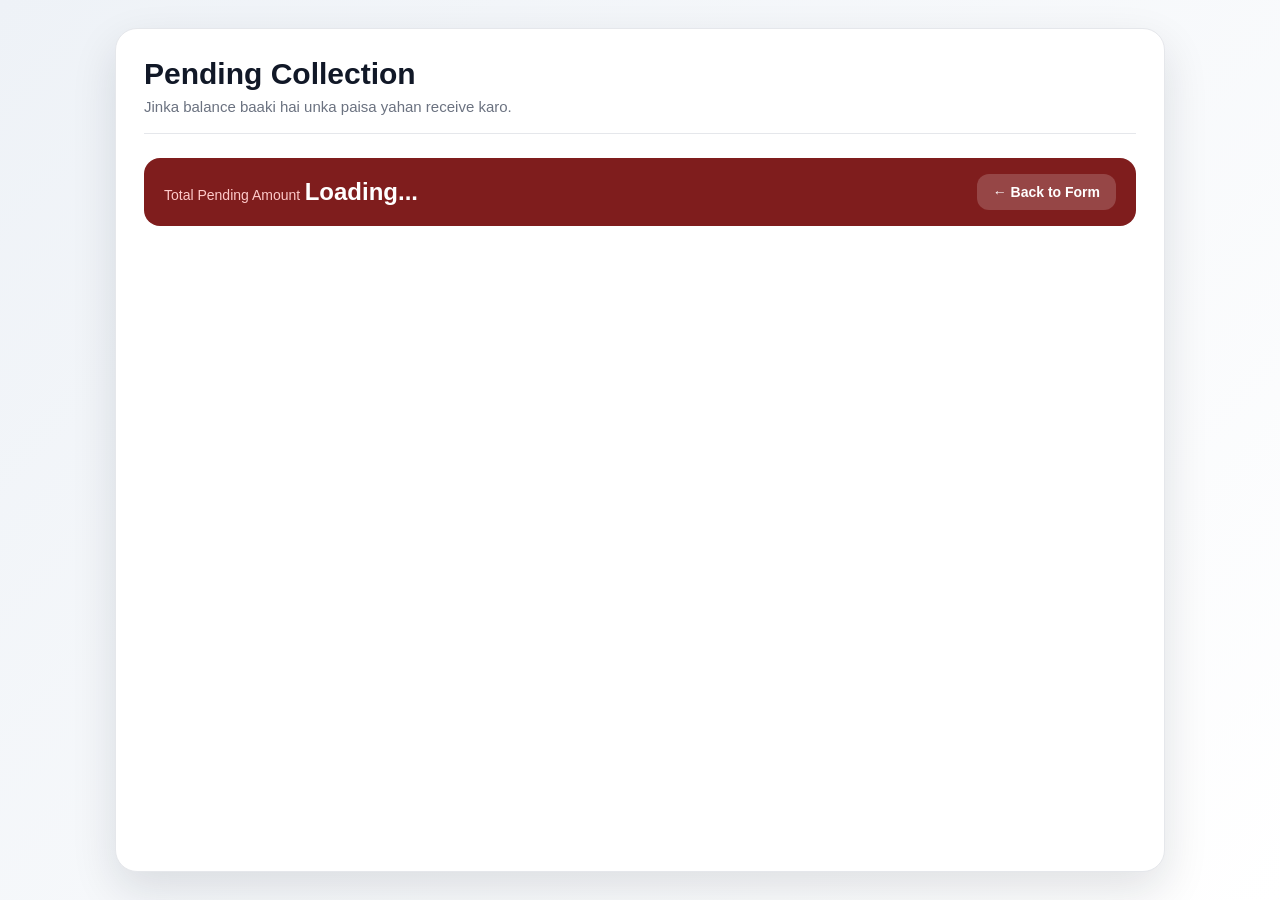
==== pending.html @ baa780fa "Create pending.html" ====
<!DOCTYPE html>
<html lang="en">
<head>
  <meta charset="UTF-8" />
  <meta name="viewport" content="width=device-width, initial-scale=1.0" />
  <title>Pending Collection</title>
  <link rel="stylesheet" href="style.css" />
</head>
<body>
<div class="app">
  <div class="form-card">
    <div class="header">
      <h1>Pending Collection</h1>
      <p>Jinka balance baaki hai unka paisa yahan receive karo.</p>
    </div>

    <div class="pending-banner">
      <div>
        <span>Total Pending Amount</span>
        <strong id="totalPendingText">Loading...</strong>
      </div>
      <a href="index.html" class="collect-link">← Back to Form</a>
    </div>

    <div id="pageMsg"></div>
    <div id="listBox"></div>
  </div>
</div>
<script src="pending.js"></script>
</body>
</html>
---- style.css ----
* {
  box-sizing: border-box;
  font-family: "Segoe UI", Arial, sans-serif;
}

body {
  margin: 0;
  background: linear-gradient(135deg, #eef2f7, #ffffff);
  color: #111827;
}

.app {
  min-height: 100vh;
  padding: 28px 14px;
  display: flex;
  justify-content: center;
}

.form-card {
  width: 100%;
  max-width: 1050px;
  background: #ffffff;
  border-radius: 22px;
  padding: 28px;
  box-shadow: 0 18px 45px rgba(17, 24, 39, 0.12);
  border: 1px solid #e5e7eb;
}

.header {
  margin-bottom: 24px;
  padding-bottom: 18px;
  border-bottom: 1px solid #e5e7eb;
}

.header h1 {
  margin: 0;
  font-size: 30px;
  font-weight: 800;
}

.header p {
  margin: 7px 0 0;
  color: #6b7280;
  font-size: 15px;
}

.item-row {
  display: grid;
  grid-template-columns: 1.5fr 1fr 1fr 1fr 45px;
  gap: 12px;
  background: #f9fafb;
  border: 1px solid #e5e7eb;
  padding: 14px;
  border-radius: 16px;
  margin-bottom: 14px;
  align-items: end;
}

label {
  display: block;
  font-size: 13px;
  font-weight: 700;
  margin-bottom: 7px;
  color: #374151;
}

input,
select,
textarea {
  width: 100%;
  height: 44px;
  border: 1px solid #d1d5db;
  border-radius: 12px;
  padding: 0 12px;
  outline: none;
  font-size: 14px;
  background: #ffffff;
}

textarea {
  height: 95px;
  padding-top: 12px;
  resize: vertical;
}

input:focus,
select:focus,
textarea:focus {
  border-color: #2563eb;
  box-shadow: 0 0 0 4px rgba(37, 99, 235, 0.12);
}

.amount {
  background: #eef2ff;
  font-weight: 800;
}

.add-btn {
  border: none;
  background: #111827;
  color: #ffffff;
  padding: 12px 18px;
  border-radius: 13px;
  font-weight: 800;
  cursor: pointer;
  margin-top: 4px;
}

.remove-btn {
  height: 44px;
  border: none;
  border-radius: 12px;
  background: #ef4444;
  color: #ffffff;
  font-weight: 800;
  cursor: pointer;
}

.summary-grid {
  display: grid;
  grid-template-columns: 1fr 1fr;
  gap: 15px;
  margin: 22px 0;
}

.summary-box {
  background: #111827;
  color: #ffffff;
  border-radius: 18px;
  padding: 18px;
}

.summary-box span {
  display: block;
  color: #cbd5e1;
  font-size: 13px;
  margin-bottom: 8px;
}

.summary-box strong {
  font-size: 25px;
}

.grid-2 {
  display: grid;
  grid-template-columns: 1fr 1fr;
  gap: 15px;
}

.submit-btn {
  width: 100%;
  border: none;
  background: #16a34a;
  color: #ffffff;
  padding: 15px;
  border-radius: 15px;
  font-size: 16px;
  font-weight: 800;
  cursor: pointer;
  margin-top: 18px;
}

.submit-btn:disabled {
  opacity: 0.75;
  cursor: not-allowed;
}

button:hover {
  opacity: 0.92;
}

#msg {
  margin-top: 15px;
  font-weight: 800;
  text-align: center;
}

.success {
  color: #16a34a;
}

.error {
  color: #dc2626;
}

.loader {
  width: 16px;
  height: 16px;
  border: 2px solid rgba(255,255,255,.4);
  border-top-color: #fff;
  border-radius: 50%;
  display: inline-block;
  margin-right: 8px;
  animation: spin .8s linear infinite;
  vertical-align: middle;
}

@keyframes spin {
  to {
    transform: rotate(360deg);
  }
}

@media (max-width: 760px) {
  .form-card {
    padding: 18px;
  }

  .item-row,
  .grid-2,
  .summary-grid {
    grid-template-columns: 1fr;
  }

  .header h1 {
    font-size: 24px;
  }
}
.pending-banner {
  background: #7f1d1d;
  color: #ffffff;
  border-radius: 16px;
  padding: 16px 20px;
  margin-bottom: 20px;
  display: flex;
  justify-content: space-between;
  align-items: center;
}
.pending-banner span {
  font-size: 14px;
  color: #fecaca;
}
.pending-banner strong {
  font-size: 24px;
  font-weight: 800;
}

.collect-link {
  background: rgba(255,255,255,0.18);
  color: #ffffff;
  text-decoration: none;
  padding: 10px 16px;
  border-radius: 12px;
  font-weight: 800;
  font-size: 14px;
  white-space: nowrap;
}
.collect-link:hover { background: rgba(255,255,255,0.28); }

.loading-row {
  text-align: center;
  color: #6b7280;
  padding: 30px;
  font-weight: 700;
}
.pending-row {
  display: flex;
  justify-content: space-between;
  align-items: center;
  gap: 14px;
  background: #f9fafb;
  border: 1px solid #e5e7eb;
  border-radius: 16px;
  padding: 16px;
  margin-bottom: 12px;
}
.pr-id { font-weight: 800; font-size: 15px; }
.pr-meta { color: #6b7280; font-size: 13px; margin: 3px 0 8px; }
.pr-amounts { font-size: 13px; color: #374151; }
.pr-balance { color: #dc2626; font-weight: 800; }
.pr-action { display: flex; gap: 8px; align-items: center; }
.pr-action .receiveInput { width: 130px; }
.receive-btn {
  height: 44px;
  border: none;
  border-radius: 12px;
  background: #16a34a;
  color: #ffffff;
  font-weight: 800;
  padding: 0 18px;
  cursor: pointer;
  white-space: nowrap;
}
.receive-btn:disabled { opacity: 0.6; cursor: not-allowed; }

@media (max-width: 760px) {
  .pending-row { flex-direction: column; align-items: stretch; }
  .pr-action .receiveInput { width: 100%; }
}
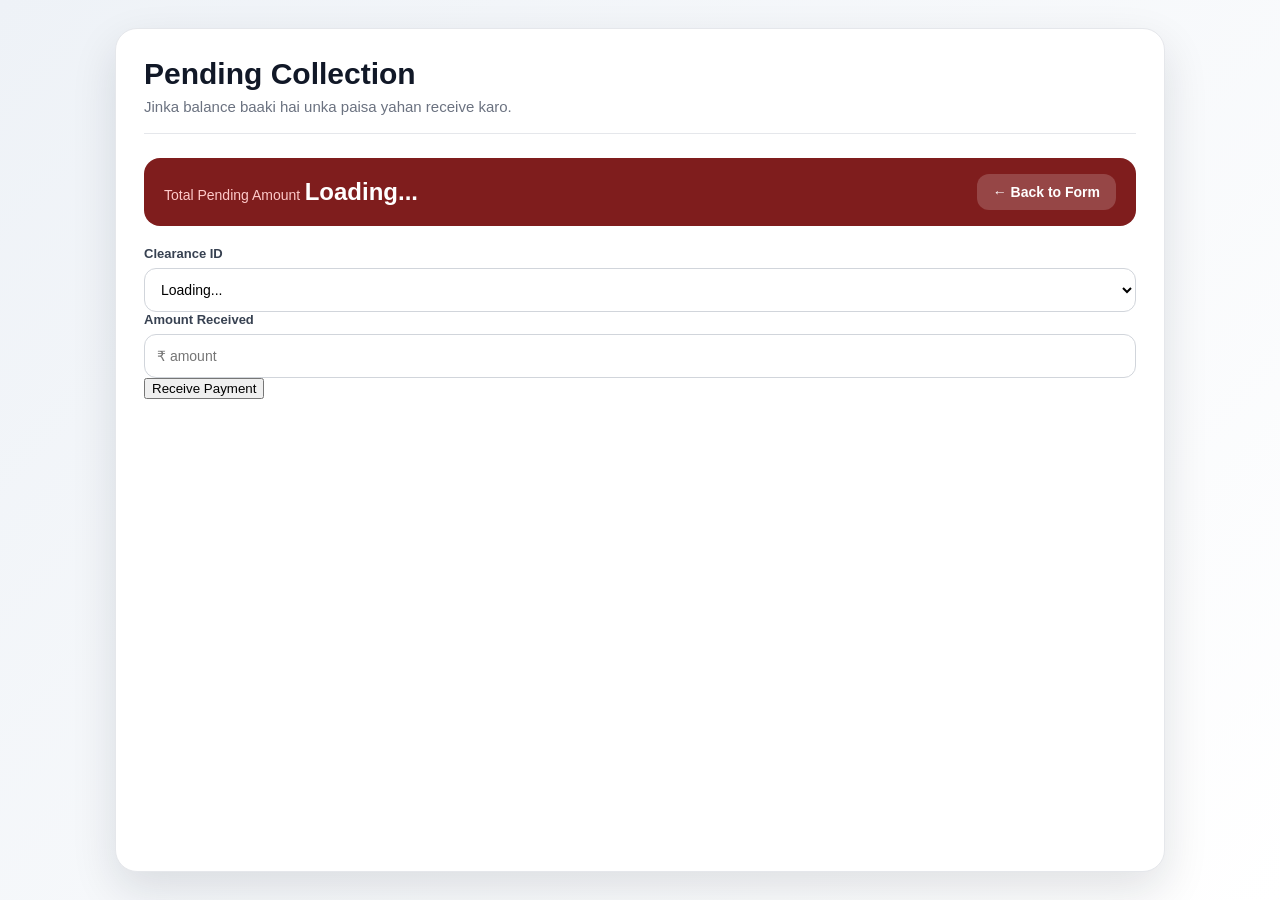
==== commit 23d6084f: "Update pending.html" ====
--- a/pending.html
+++ b/pending.html
@@ -22,8 +22,19 @@
       <a href="index.html" class="collect-link">← Back to Form</a>
     </div>
 
-    <div id="pageMsg"></div>
-    <div id="listBox"></div>
+    <div class="collect-box">
+      <label class="cb-label">Clearance ID</label>
+      <select id="clearanceSelect" class="cb-select">
+        <option value="">Loading...</option>
+      </select>
+
+      <label class="cb-label">Amount Received</label>
+      <input type="number" id="receiveInput" class="cb-input" min="0" step="0.01" placeholder="₹ amount" />
+
+      <button id="receiveBtn" class="cb-btn">Receive Payment</button>
+
+      <div id="resultLine" class="cb-result"></div>
+    </div>
   </div>
 </div>
 <script src="pending.js"></script>
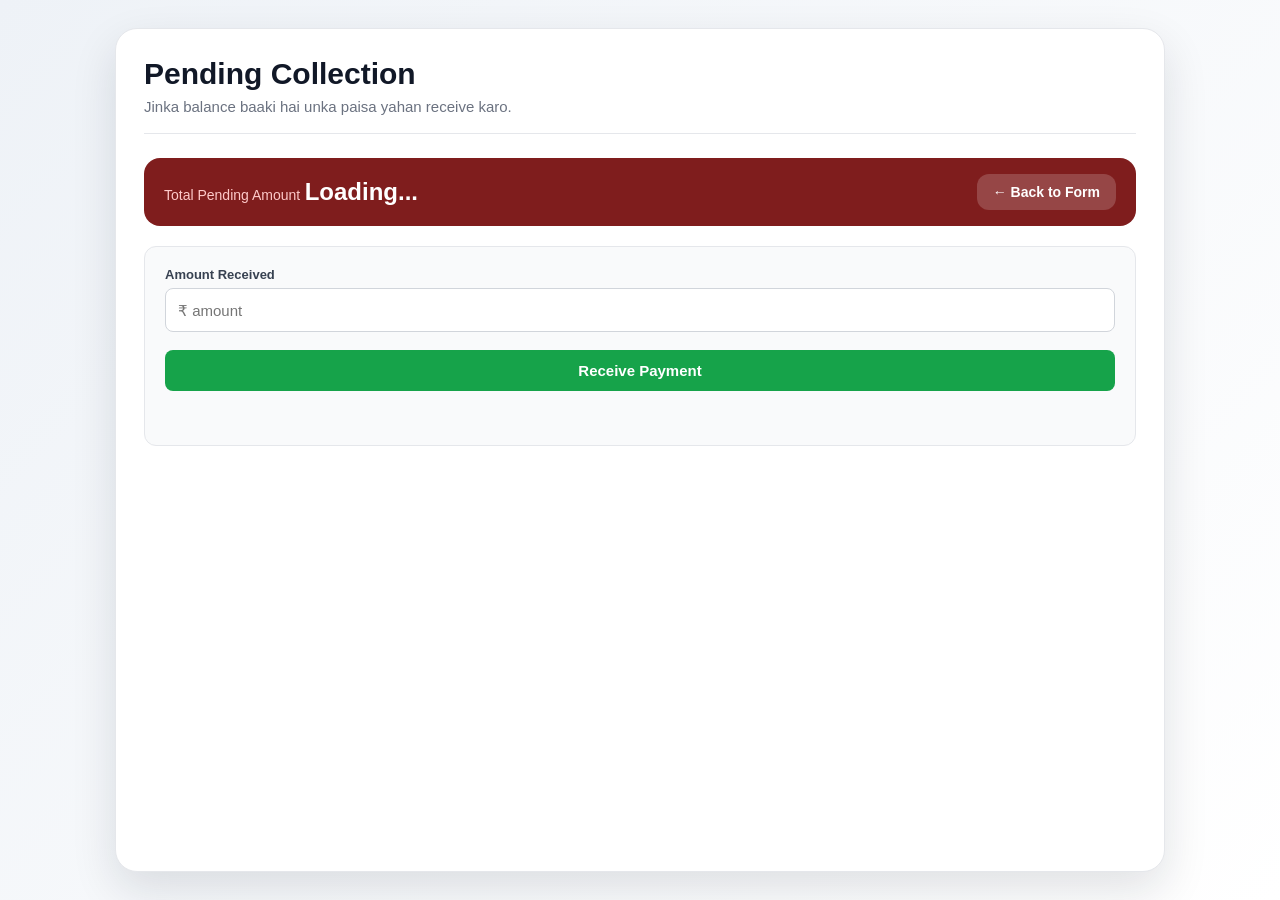
==== commit dd8fd0c6: "Update pending.html" ====
--- a/pending.html
+++ b/pending.html
@@ -23,16 +23,9 @@
     </div>
 
     <div class="collect-box">
-      <label class="cb-label">Clearance ID</label>
-      <select id="clearanceSelect" class="cb-select">
-        <option value="">Loading...</option>
-      </select>
-
       <label class="cb-label">Amount Received</label>
       <input type="number" id="receiveInput" class="cb-input" min="0" step="0.01" placeholder="₹ amount" />
-
       <button id="receiveBtn" class="cb-btn">Receive Payment</button>
-
       <div id="resultLine" class="cb-result"></div>
     </div>
   </div>
--- a/style.css
+++ b/style.css
@@ -287,3 +287,13 @@
   .pending-row { flex-direction: column; align-items: stretch; }
   .pr-action .receiveInput { width: 100%; }
 }
+
+.collect-box{background:#f9fafb;border:1px solid #e5e7eb;border-radius:12px;padding:20px;margin-top:8px;}
+.cb-label{display:block;font-size:13px;font-weight:600;color:#374151;margin:14px 0 6px;}
+.cb-label:first-child{margin-top:0;}
+.cb-select,.cb-input{width:100%;padding:11px 12px;border:1px solid #d1d5db;border-radius:8px;font-size:15px;box-sizing:border-box;background:#fff;}
+.cb-btn{width:100%;margin-top:18px;padding:12px;background:#16a34a;color:#fff;border:none;border-radius:8px;font-size:15px;font-weight:600;cursor:pointer;}
+.cb-btn:disabled{opacity:.6;cursor:not-allowed;}
+.cb-result{margin-top:14px;font-size:14px;font-weight:600;text-align:center;min-height:20px;}
+.cb-result.success{color:#16a34a;}
+.cb-result.error{color:#dc2626;}
